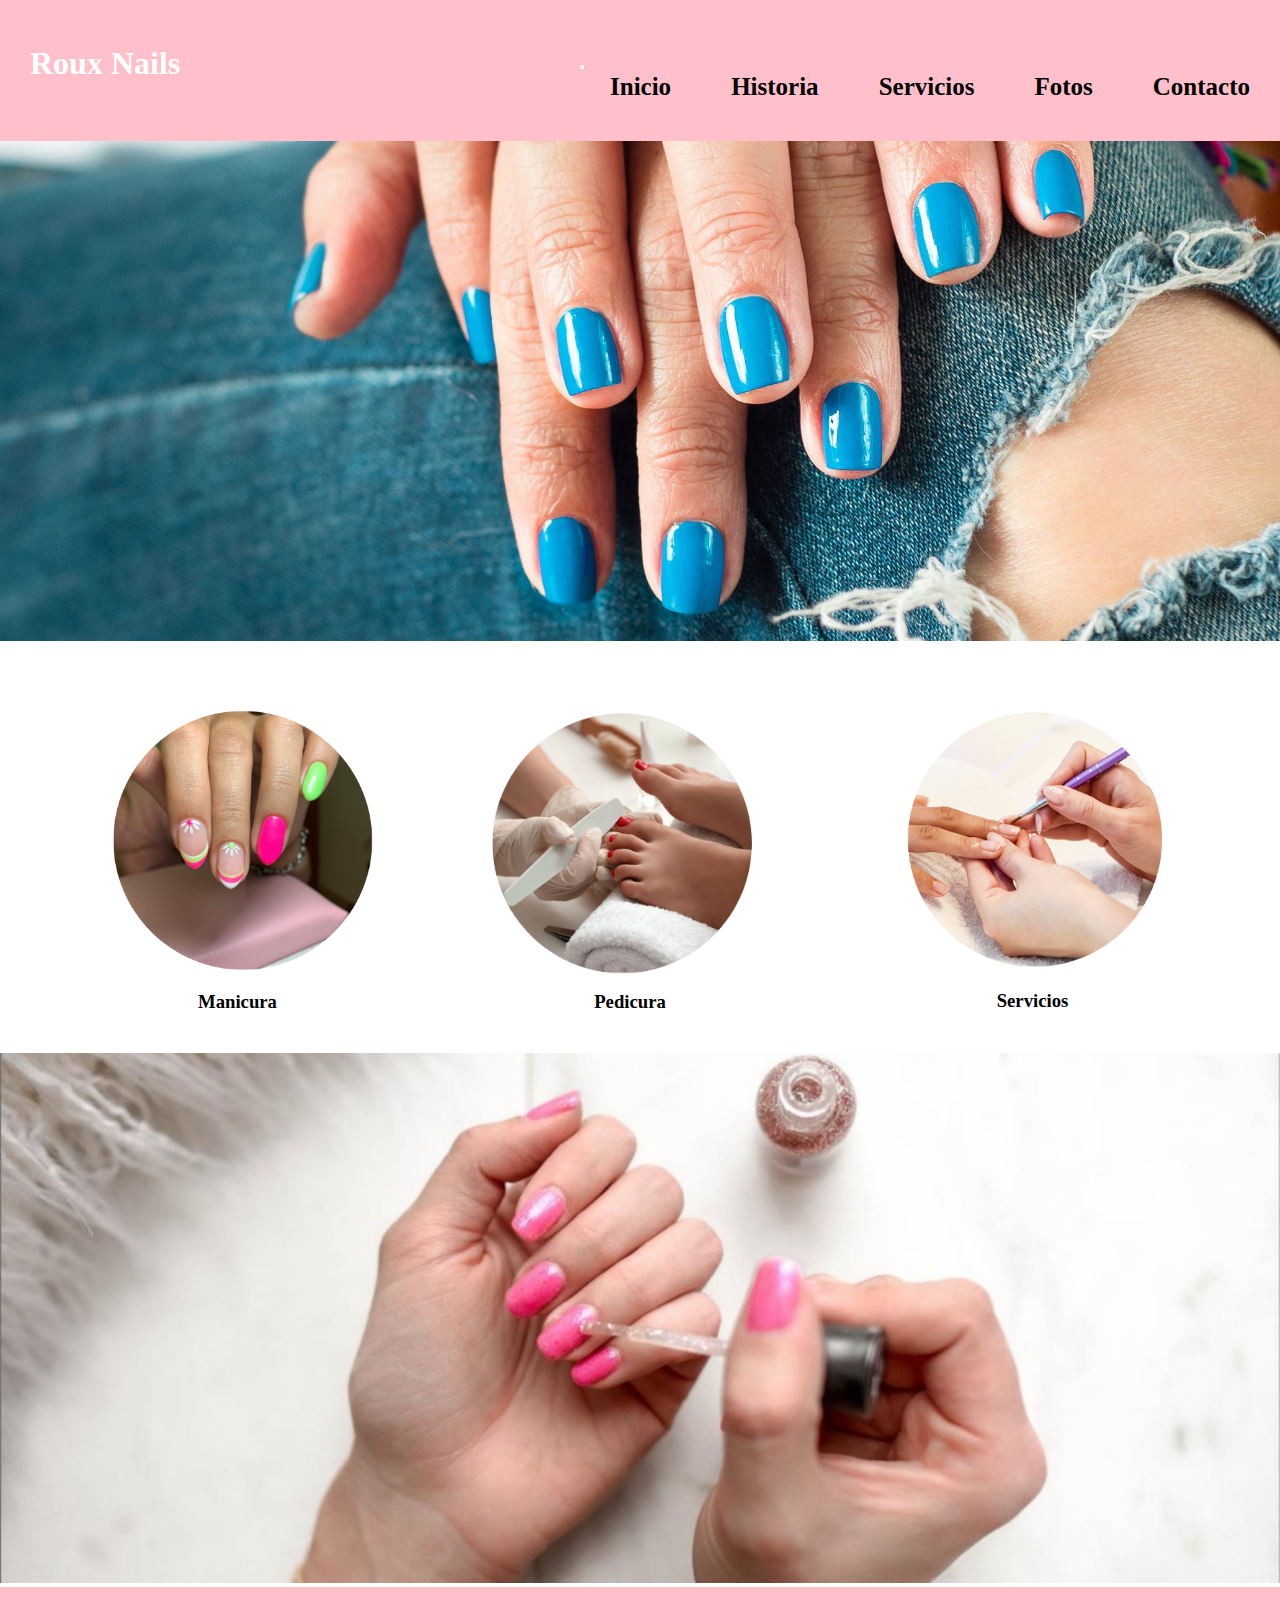
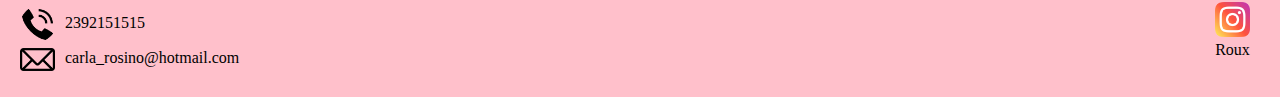
==== index.html @ 4d91679d "Usando sass" ====
<!DOCTYPE html>
<html lang="en">

<head>
    <meta charset="UTF-8">
    <meta http-equiv="X-UA-Compatible" content="IE=edge">
    <meta name="viewport" content="width=device-width, initial-scale=1.0">
    <link rel="shortcut icon" href="./img/logo roux.png" type="image/x-icon">
    <link href="https://cdn.jsdelivr.net/npm/bootstrap@5.3.0-alpha3/dist/css/bootstrap.min.css" rel="stylesheet" integrity="sha384-KK94CHFLLe+nY2dmCWGMq91rCGa5gtU4mk92HdvYe+M/SXH301p5ILy+dN9+nJOZ" crossorigin="anonymous">
    <link rel="stylesheet" href="./css/styles.css">
    <title>Roux</title>
</head>

<body>
    <header>
        <section>
            <h1>Roux Nails</h1>
        </section>

        <a href="index.html">
        </a>
        <nav class="navbar navbar-expand-lg">
            <div class="container-fluid">
              <button class="navbar-toggler" type="button" data-bs-toggle="collapse" data-bs-target="#navbarNav" aria-controls="navbarNav" aria-expanded="false" aria-label="Toggle navigation">
                <span class="navbar-toggler-icon"></span>
              </button>
              <div class="collapse navbar-collapse" id="navbarNav">
                <ul class="navbar-nav">
                  <li class="nav-item">
                    <a class="nav-link active text-white" aria-current="page" href="index.html">Inicio</a>
                  </li>
                  <li class="nav-item">
                    <a class="nav-link text-white" href="./pages/historia.html">Historia</a>
                  </li>
                  <li class="nav-item">
                    <a class="nav-link text-white" href="./pages/servicios.html">Servicios</a>
                  </li>
                  <li class="nav-item">
                    <a class="nav-link text-white" href="./pages/fotos.html">Fotos</a>
                  </li>
                  <li class="nav-item">
                    <a class="nav-link text-white" href="./pages/contacto.html">Contacto</a>
                  </li>
                </ul>
              </div>
            </div>
          </nav>
    </header>

    <main>
        <section class="imagen1">
            <img src="./img/unias2.jpg" alt="imagen-fondo">
        </section>

        <div class="padre">
            <div class="foto1">
                <img src="./img/foto-2.png" alt="manicura">
                <h3>Manicura</h3>
            </div>

            <div class="foto2">
                <img src="./img/foto-3.png" alt="pedicura">
                <h3>Pedicura</h3>
            </div>

            <div class="foto3">
                <img src="./img/foto-4.png" alt="servicios">
                <h3>Servicios</h3>
            </div>
        </div>

        <section class="imagen2">
            <img src="./img/unia.jpg" alt="imagen-abajo">
        </section>
    </main>

    <footer>
        <div class="datos">
            <div class="telefono">
                <img src="./img/llamada.png" alt="llamada">
                <p>2392151515</p>
            </div>
            <div class="correo">
                <img src="./img/correo.png" alt="correo">
                <p>carla_rosino@hotmail.com</p>
            </div>
        </div>
        <div class="instagram">
            <a href="https://www.instagram.com/roux.rx/" target="_blank"><img src="./img/instagram.png"
                    alt="instagram"></a>
            <p>Roux</p>
        </div>
    </footer>
    <script src="https://cdn.jsdelivr.net/npm/bootstrap@5.3.0-alpha3/dist/js/bootstrap.bundle.min.js" integrity="sha384-ENjdO4Dr2bkBIFxQpeoTz1HIcje39Wm4jDKdf19U8gI4ddQ3GYNS7NTKfAdVQSZe" crossorigin="anonymous"></script>
</body>
</html>
---- css/styles.css ----
/*Colores*/
/*Resoluciones*/
/*Margenes*/
h1 {
  color: white;
  text-align: left;
  padding-left: 30px;
}

@media (min-width: 992px) {
  nav {
    font-size: 25px;
  }
}
.imagen1 {
  max-width: 100%;
}

.imagen1 img {
  width: 100%;
}

.imagen2 {
  max-width: 100%;
  margin-top: 40px;
}

.imagen2 img {
  width: 100%;
}

.padre {
  display: flex;
  flex-direction: column;
  text-align: center;
}

@media (min-width: 992px) {
  .padre {
    flex-direction: row;
    justify-content: space-evenly;
  }
}
.foto1 {
  margin-top: 40px;
}

.foto1 img {
  width: 300px;
}

.foto2 {
  margin-top: 45px;
}

.foto2 h3 {
  text-align: center;
  margin-top: -15px;
}

.foto2 img {
  width: 310px;
}

.foto3 {
  margin-top: 45px;
}

.foto3 h3 {
  text-align: center;
  margin-top: -25px;
}

.foto3 img {
  width: 320px;
}

* {
  margin: 0;
  padding: 0;
}

header {
  display: flex;
  justify-content: space-between;
  padding-top: 45px;
  padding-bottom: 40px;
  background-color: #ffc0cb;
}

ul {
  list-style: none;
  display: flex;
}

a {
  text-decoration: none;
  display: block;
  padding: 0px 30px;
  color: black;
  font-weight: bold;
}

a:visited {
  color: black;
}

footer {
  display: flex;
  background-color: pink;
  justify-content: space-between;
}

.datos {
  margin-left: 20px;
  margin-top: 20px;
  margin-bottom: 20px;
}

.datos img {
  width: 35px;
}

.instagram img {
  width: 35px;
}

.instagram {
  margin-top: 15px;
}

.instagram p {
  text-align: center;
}

.telefono p {
  margin-left: 10px;
  margin-top: 7px;
}

.telefono {
  display: flex;
}

.correo {
  display: flex;
}

.correo p {
  margin-left: 10px;
  margin-top: 7px;
}

/*# sourceMappingURL=styles.css.map */
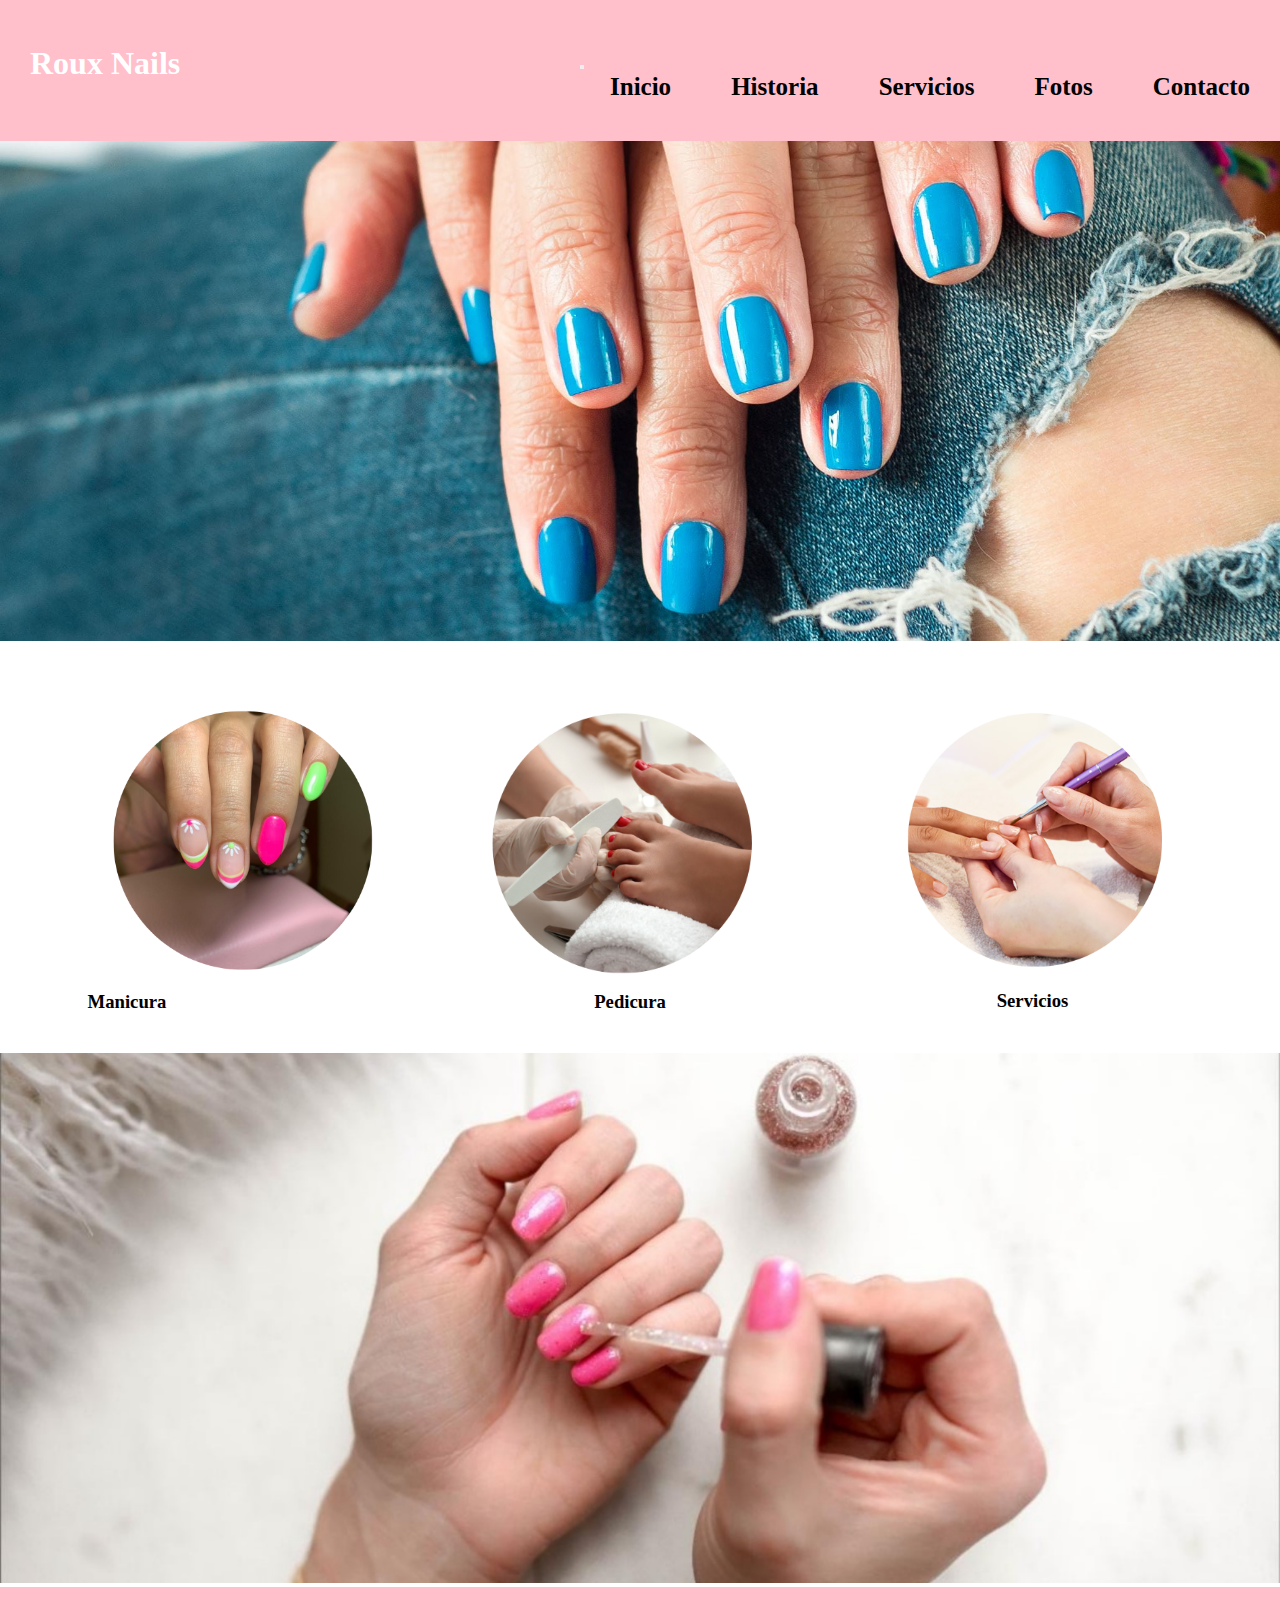
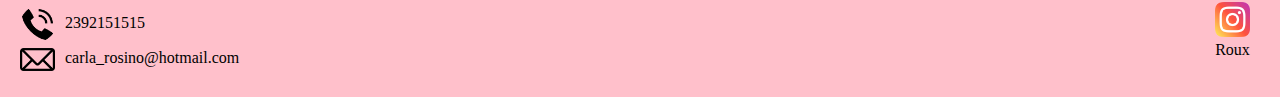
==== commit 069d21b7: "Actualizado a sass" ====
--- a/index.html
+++ b/index.html
@@ -2,95 +2,103 @@
 <html lang="en">
 
 <head>
-    <meta charset="UTF-8">
-    <meta http-equiv="X-UA-Compatible" content="IE=edge">
-    <meta name="viewport" content="width=device-width, initial-scale=1.0">
-    <link rel="shortcut icon" href="./img/logo roux.png" type="image/x-icon">
-    <link href="https://cdn.jsdelivr.net/npm/bootstrap@5.3.0-alpha3/dist/css/bootstrap.min.css" rel="stylesheet" integrity="sha384-KK94CHFLLe+nY2dmCWGMq91rCGa5gtU4mk92HdvYe+M/SXH301p5ILy+dN9+nJOZ" crossorigin="anonymous">
-    <link rel="stylesheet" href="./css/styles.css">
-    <title>Roux</title>
+  <meta charset="UTF-8">
+  <meta http-equiv="X-UA-Compatible" content="IE=edge">
+  <meta name="viewport" content="width=device-width, initial-scale=1.0">
+  <link rel="shortcut icon" href="./img/logo roux.png" type="image/x-icon">
+  <!--Link de Bootstrap-->
+  <link href="https://cdn.jsdelivr.net/npm/bootstrap@5.3.0-alpha3/dist/css/bootstrap.min.css" rel="stylesheet"
+    integrity="sha384-KK94CHFLLe+nY2dmCWGMq91rCGa5gtU4mk92HdvYe+M/SXH301p5ILy+dN9+nJOZ" crossorigin="anonymous">
+  <!--Link de mi css-->
+  <link rel="stylesheet" href="./css/styles.css">
+  <!--Link de Animate-->
+  <link rel="stylesheet" href="https://cdnjs.cloudflare.com/ajax/libs/animate.css/4.1.1/animate.min.css" />
+  <meta name="description" content="Bienvenidos a mi sitio web. Donde podras ver a que me dedico y algunos de mis trabajos realizados.">
+  <meta name="keywords" content="Uñas, Esmaltes, Manos, Pies, Manicura, Pedicura, css, sass, html, belleza">
+  <title>Roux</title>
 </head>
 
 <body>
-    <header>
-        <section>
-            <h1>Roux Nails</h1>
-        </section>
+  <header class="animate__animated animate__backInLeft">
+    <section>
+      <h1>Roux Nails</h1>
+    </section>
+    <nav class="navbar navbar-expand-lg">
+      <div class="container-fluid">
+        <button class="navbar-toggler" type="button" data-bs-toggle="collapse" data-bs-target="#navbarNav"
+          aria-controls="navbarNav" aria-expanded="false" aria-label="Toggle navigation">
+          <span class="navbar-toggler-icon"></span>
+        </button>
+        <div class="collapse navbar-collapse" id="navbarNav">
+          <ul class="navbar-nav">
+            <li class="nav-item">
+              <a class="nav-link active text-white" aria-current="page" href="index.html">Inicio</a>
+            </li>
+            <li class="nav-item">
+              <a class="nav-link text-white" href="./pages/historia.html">Historia</a>
+            </li>
+            <li class="nav-item">
+              <a class="nav-link text-white" href="./pages/servicios.html">Servicios</a>
+            </li>
+            <li class="nav-item">
+              <a class="nav-link text-white" href="./pages/fotos.html">Fotos</a>
+            </li>
+            <li class="nav-item">
+              <a class="nav-link text-white" href="./pages/contacto.html">Contacto</a>
+            </li>
+          </ul>
+        </div>
+      </div>
+    </nav>
+  </header>
 
-        <a href="index.html">
-        </a>
-        <nav class="navbar navbar-expand-lg">
-            <div class="container-fluid">
-              <button class="navbar-toggler" type="button" data-bs-toggle="collapse" data-bs-target="#navbarNav" aria-controls="navbarNav" aria-expanded="false" aria-label="Toggle navigation">
-                <span class="navbar-toggler-icon"></span>
-              </button>
-              <div class="collapse navbar-collapse" id="navbarNav">
-                <ul class="navbar-nav">
-                  <li class="nav-item">
-                    <a class="nav-link active text-white" aria-current="page" href="index.html">Inicio</a>
-                  </li>
-                  <li class="nav-item">
-                    <a class="nav-link text-white" href="./pages/historia.html">Historia</a>
-                  </li>
-                  <li class="nav-item">
-                    <a class="nav-link text-white" href="./pages/servicios.html">Servicios</a>
-                  </li>
-                  <li class="nav-item">
-                    <a class="nav-link text-white" href="./pages/fotos.html">Fotos</a>
-                  </li>
-                  <li class="nav-item">
-                    <a class="nav-link text-white" href="./pages/contacto.html">Contacto</a>
-                  </li>
-                </ul>
-              </div>
-            </div>
-          </nav>
-    </header>
+  <main>
+    <section class="imagen1">
+      <img src="./img/unias2.jpg" alt="imagen-fondo">
+    </section>
 
-    <main>
-        <section class="imagen1">
-            <img src="./img/unias2.jpg" alt="imagen-fondo">
-        </section>
+    <div class="padre">
+      <div class="foto1">
+        <img src="./img/foto-2.png" alt="manicura">
+        <h3>Manicura</h3>
+      </div>
 
-        <div class="padre">
-            <div class="foto1">
-                <img src="./img/foto-2.png" alt="manicura">
-                <h3>Manicura</h3>
-            </div>
+      <div class="foto2">
+        <img src="./img/foto-3.png" alt="pedicura">
+        <h3>Pedicura</h3>
+      </div>
 
-            <div class="foto2">
-                <img src="./img/foto-3.png" alt="pedicura">
-                <h3>Pedicura</h3>
-            </div>
+      <div class="foto3">
+        <img src="./img/foto-4.png" alt="servicios">
+        <h3>Servicios</h3>
+      </div>
+    </div>
 
-            <div class="foto3">
-                <img src="./img/foto-4.png" alt="servicios">
-                <h3>Servicios</h3>
-            </div>
-        </div>
+    <section class="imagen2">
+      <img src="./img/unia.jpg" alt="imagen-abajo">
+    </section>
+  </main>
 
-        <section class="imagen2">
-            <img src="./img/unia.jpg" alt="imagen-abajo">
-        </section>
-    </main>
+  <footer>
+    <div class="datos">
+      <div class="telefono">
+        <img src="./img/llamada.png" alt="llamada">
+        <p>2392151515</p>
+      </div>
+      <div class="correo">
+        <img src="./img/correo.png" alt="correo">
+        <p>carla_rosino@hotmail.com</p>
+      </div>
+    </div>
+    <div class="instagram">
+      <a href="https://www.instagram.com/roux.rx/" target="_blank"><img src="./img/instagram.png" alt="instagram"></a>
+      <p>Roux</p>
+    </div>
+  </footer>
+  <!--Link del script de bootstrap-->
+  <script src="https://cdn.jsdelivr.net/npm/bootstrap@5.3.0-alpha3/dist/js/bootstrap.bundle.min.js"
+    integrity="sha384-ENjdO4Dr2bkBIFxQpeoTz1HIcje39Wm4jDKdf19U8gI4ddQ3GYNS7NTKfAdVQSZe"
+    crossorigin="anonymous"></script>
+</body>
 
-    <footer>
-        <div class="datos">
-            <div class="telefono">
-                <img src="./img/llamada.png" alt="llamada">
-                <p>2392151515</p>
-            </div>
-            <div class="correo">
-                <img src="./img/correo.png" alt="correo">
-                <p>carla_rosino@hotmail.com</p>
-            </div>
-        </div>
-        <div class="instagram">
-            <a href="https://www.instagram.com/roux.rx/" target="_blank"><img src="./img/instagram.png"
-                    alt="instagram"></a>
-            <p>Roux</p>
-        </div>
-    </footer>
-    <script src="https://cdn.jsdelivr.net/npm/bootstrap@5.3.0-alpha3/dist/js/bootstrap.bundle.min.js" integrity="sha384-ENjdO4Dr2bkBIFxQpeoTz1HIcje39Wm4jDKdf19U8gI4ddQ3GYNS7NTKfAdVQSZe" crossorigin="anonymous"></script>
-</body>
 </html>--- a/css/styles.css
+++ b/css/styles.css
@@ -1,6 +1,7 @@
 /*Colores*/
 /*Resoluciones*/
 /*Margenes*/
+/*Mixins*/
 h1 {
   color: white;
   text-align: left;
@@ -32,7 +33,8 @@
 .padre {
   display: flex;
   flex-direction: column;
-  text-align: center;
+  align-items: center;
+  justify-content: center;
 }
 
 @media (min-width: 992px) {
@@ -75,6 +77,168 @@
   width: 320px;
 }
 
+.servicios-titulo {
+  text-align: center;
+  margin-top: 30px;
+  margin-bottom: 40px;
+}
+
+.padre-cards {
+  display: flex;
+  flex-direction: column;
+  margin-top: 30px;
+  margin-bottom: 50px;
+}
+
+@media (min-width: 992px) {
+  .padre-cards {
+    min-height: 522px;
+  }
+}
+@media (min-width: 768px) {
+  .padre-cards {
+    display: grid;
+    grid-template-columns: repeat(2, 1fr);
+  }
+}
+@media (min-width: 992px) {
+  .padre-cards {
+    grid-template-columns: repeat(3, 1fr);
+  }
+}
+.card {
+  -webkit-box-shadow: 0px 0px 11px 3px rgb(255, 20, 147);
+  -moz-box-shadow: 0px 0px 11px 3px rgb(255, 20, 147);
+  box-shadow: 0px 0px 11px 3px rgb(255, 20, 147);
+  padding: 10px;
+  display: flex;
+  flex-direction: column;
+  align-items: center;
+  justify-content: center;
+  gap: 10px;
+}
+
+.sobremi {
+  display: flex;
+  flex-direction: column;
+  align-items: center;
+  justify-content: center;
+  min-height: 674px;
+  gap: 30px;
+  margin-top: 40px;
+}
+
+@media (min-width: 992px) {
+  .sobremi {
+    min-height: 660px;
+  }
+}
+.sobremi h2 {
+  margin-bottom: 15px;
+  font-size: 60px;
+  color: crimson;
+}
+
+.sobremi h3 {
+  margin-bottom: 15px;
+  font-size: 30px;
+  color: coral;
+}
+
+.sobremi p {
+  font-size: 20px;
+  color: rgb(255, 20, 147);
+  text-align: center;
+}
+
+.carousel-item {
+  height: 700px;
+  width: 100%;
+  margin-top: 20px;
+  margin-bottom: -50px;
+}
+
+.galeria {
+  display: none;
+  padding: 5px;
+}
+
+@media (min-width: 768px) {
+  #carouselExample {
+    display: none;
+  }
+  .galeria {
+    display: flex;
+  }
+}
+.columnas {
+  flex: 25%;
+  padding: 5px;
+}
+
+.columnas img {
+  width: 100%;
+  margin-top: 5px;
+}
+
+.contacto {
+  display: flex;
+  flex-direction: column;
+  align-items: center;
+  justify-content: center;
+}
+
+@media (min-width: 992px) {
+  .contacto {
+    display: grid;
+    grid-template-columns: repeat(2, 1fr);
+    align-items: center;
+    justify-items: center;
+  }
+}
+form {
+  display: flex;
+  flex-direction: column;
+  align-items: center;
+  justify-content: center;
+  gap: 10px;
+  background-color: pink;
+  margin-top: 20px;
+  margin-bottom: 20px;
+  padding: 40px;
+}
+form .controles {
+  display: flex;
+  flex-direction: column;
+  align-items: center;
+  justify-content: center;
+  border: 1px solid palevioletred;
+  padding: 10px;
+}
+
+.botones, .boton-borrar, .boton-enviar {
+  width: 150px;
+  padding: 8px 10px;
+  border: none;
+  border-radius: 20px;
+}
+
+.boton-enviar {
+  background-color: palevioletred;
+  margin-bottom: 10px;
+}
+.boton-enviar:hover {
+  background-color: white;
+}
+
+.boton-borrar:hover {
+  background-color: palevioletred;
+}
+
+.mapa {
+  margin-bottom: 20px;
+}
+
 * {
   margin: 0;
   padding: 0;
@@ -85,7 +249,7 @@
   justify-content: space-between;
   padding-top: 45px;
   padding-bottom: 40px;
-  background-color: #ffc0cb;
+  background-color: pink;
 }
 
 ul {
@@ -151,4 +315,10 @@
   margin-top: 7px;
 }
 
+h2 {
+  text-align: center;
+  margin-top: 20px;
+  color: palevioletred;
+}
+
 /*# sourceMappingURL=styles.css.map */
